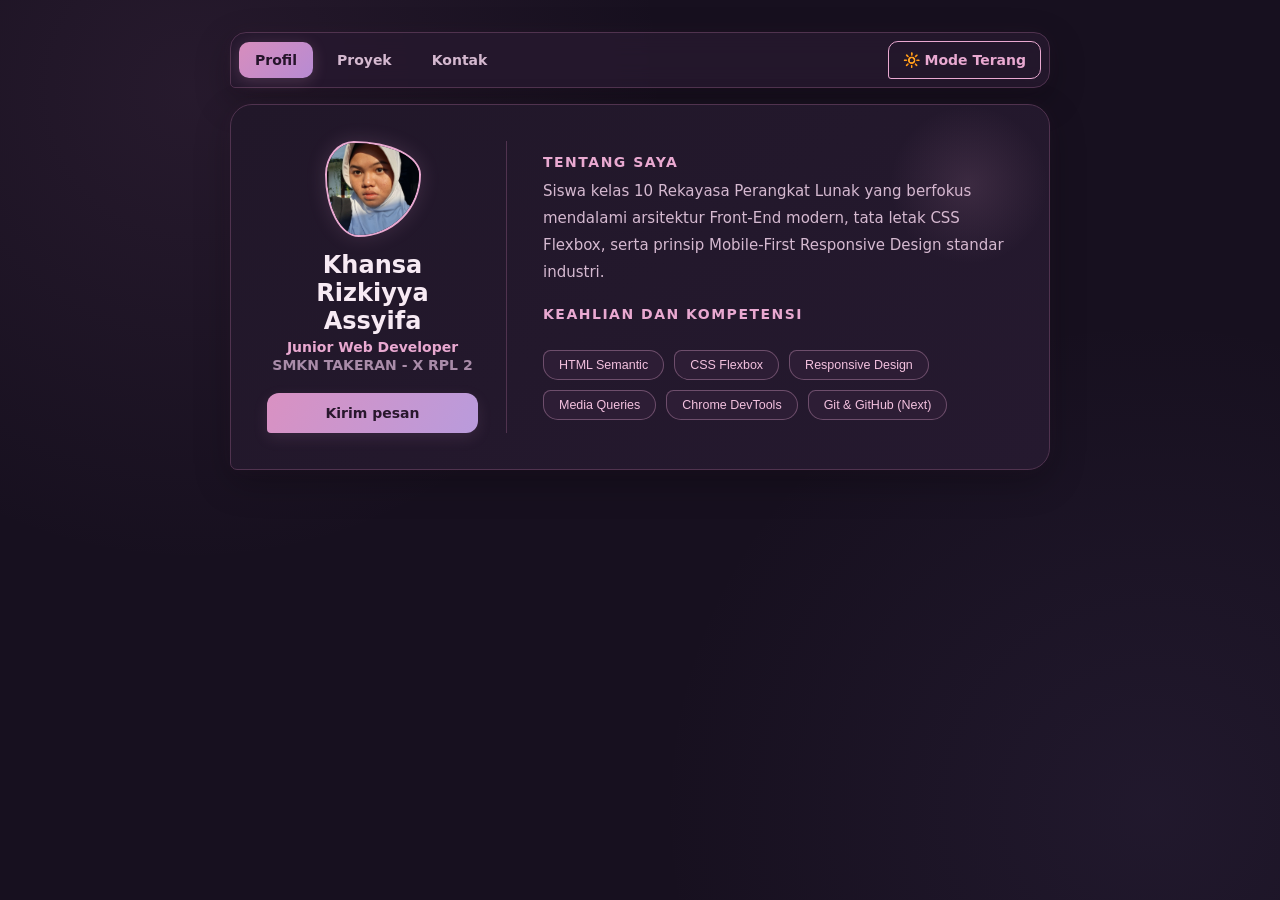
==== index.html @ a2164241 "New Module // 7 adding main js" ====
<!DOCTYPE html>
<html lang="id">
<head>
    <meta charset="UTF-8">
    <meta name="viewport" content="width=device-width, initial-scale=1.0">
    <title>Profil Digital Responsive - Khansa Rizkiyya Assyifa</title>
    <link rel="stylesheet" href="css/style.css">
    <script src="js/main.js" defer></script>
</head>
<body>
    <nav class="site-navigation" aria-label="Navigasi utama">
        <a class="nav-link" href="index.html" aria-current="page">Profil</a>
        <a class="nav-link" href="proyek.html">Proyek</a>
        <a class="nav-link" href="kontak.html">Kontak</a>
        <button id="btnToggleTema" class="btn-tema" type="button"></button>
    </nav>

    <main class="page-wrapper">
        <article class="profile-card">
            <header class="card-aside">
                <div class="avatar-box">
                    <span class="avatar-icon">
                        <img src="img/foto_profil.jpg" class="avatar-image" alt="Avatar">
                    </span>
                </div>
                <h1 class="student-name">Khansa Rizkiyya Assyifa</h1>
                <p class="student-role">Junior Web Developer</p>
                <p class="student-school">SMKN TAKERAN - X RPL 2</p>
                <a href="#" id="btnKontak" class="btn-contact">Kirim pesan</a>
            </header>
            <section class="card-content">
                <div class="bio-section">
                    <h2 class="section-heading">Tentang Saya</h2>
                    <p class="bio-text">
                        Siswa kelas 10 Rekayasa Perangkat Lunak yang berfokus mendalami arsitektur Front-End modern, tata letak CSS Flexbox, serta prinsip Mobile-First Responsive Design standar industri.
                    </p>
                </div>
                 <h2 class="section-heading">KEAHLIAN DAN KOMPETENSI</h2>
                <div class="skill-matrix">
                  <button class="skill-badge" data-title="HTML Semantic" data-info="Penggunaan tag HTML sesuai dengan fungsi dan maknanya untuk meningkatkan struktur dokumen dan SEO.">HTML Semantic</button>
                  <button class="skill-badge" data-title="CSS Flexbox" data-info="Modul tata letak CSS3 untuk mengatur posisi dan perataan elemen secara fleksibel dan responsif.">CSS Flexbox</button>
                  <button class="skill-badge" data-title="Responsive Design" data-info="Teknik pembuatan tampilan web yang dapat menyesuaikan dengan berbagai ukuran layar perangkat secara otomatis.">Responsive Design</button>
                  <button class="skill-badge" data-title="Media Queries" data-info="Fitur CSS untuk menerapkan style khusus berdasarkan karakteristik perangkat seperti lebar layar.">Media Queries</button>
                  <button class="skill-badge" data-title="Chrome DevTools" data-info="Alat pengembang bawaan browser Chrome untuk mendebug HTML, CSS, dan JavaScript secara langsung.">Chrome DevTools</button>
                  <button class="skill-badge" data-title="Git & GitHub" data-info="Sistem kontrol versi untuk mengelola riwayat perubahan kode program dan kolaborasi tim.">Git & GitHub (Next)</button>
                </div>
            </section>
        </article>
    </main>

    <div id="modalKontak" class="modal-overlay">
        <div class="modal-box">
            <h2>Kirim Pesan</h2>
            <p>Silahkan hubungi saya melalui email: aruaruarika84@gmail.com</p>
            <button id="btnTutupModal" class="btn-tutup">Tutup</button>
        </div>
    </div>
    <div id="modalSkill" class="modal-overlay">
  <div class="modal-box">
    <h2 id="modalSkillTitle">Detail Keahlian</h2>
    <p id="modalSkillInfo" class="modal-skill-info"></p>
    <button id="btnTutupModalSkill" class="btn-tutup">Tutup</button>
  </div>
</div>
    <script src="js/script.js" defer></script>
</body>
</html>
---- css/style.css ----
/* style saya */

* {
    margin: 0;
    padding: 0;
    box-sizing: border-box;
}

:root {
    /* DARK MODE */
    --bg: #17101f;
    --surface: #211729;
    --surface-2: #2d1d35;
    --surface-3: #38243f;

    --border: #50334f;
    --border-soft: rgba(233, 169, 209, 0.18);

    --text: #f7eaf4;
    --text-secondary: #d5b9d0;
    --muted: #a98ca9;

    --primary: #e9a9d1;
    --primary-hover: #f3c1df;
    --primary-dark: #382039;

    --accent: #c8a5e8;
    --cyan: #a5dce9;
    --yellow: #f5dfa0;

    --shadow:
        0 12px 35px rgba(0, 0, 0, 0.25),
        0 0 20px rgba(214, 146, 197, 0.05);

    --radius: 18px;
}

/* Reset & Body */

body {
    font-family: 'Segoe UI', system-ui, -apple-system, sans-serif;
    background:
        radial-gradient(
            circle at 15% 10%,
            rgba(177, 113, 170, 0.10),
            transparent 35%
        ),
        radial-gradient(
            circle at 90% 90%,
            rgba(133, 108, 184, 0.09),
            transparent 35%
        ),
        var(--bg);

    color: var(--text);
    min-height: 100vh;
    display: flex;
    flex-direction: column;
    justify-content: flex-start;
    align-items: center;
    padding: 16px;
    transition: background 0.35s ease, color 0.35s ease;
}

/* Site Navigation */

.site-navigation {
    width: 100%;
    max-width: 820px;
    display: flex;
    align-items: center;
    gap: 8px;
    padding: 8px;
    margin-bottom: 16px;

    background: rgba(38, 25, 46, 0.88);
    border: 1px solid var(--border);
    border-radius: 16px 16px 16px 5px;

    box-shadow: var(--shadow);
    backdrop-filter: blur(12px);
}

.nav-link {
    padding: 10px 16px;
    border-radius: 10px;
    color: var(--text-secondary);
    font-size: 14px;
    font-weight: 600;
    text-decoration: none;
    transition: all 0.25s ease;
}

.nav-link:hover {
    background: var(--surface-3);
    color: var(--primary);
}

.nav-link[aria-current="page"] {
    background: linear-gradient(
        135deg,
        #d78dbd,
        #b78bd3
    );
    color: #25142a;
    box-shadow: 0 3px 15px rgba(233, 169, 209, 0.2);
}

/* Page Wrapper */

.page-wrapper {
    width: 100%;
    max-width: 820px;
}

.profile-card {
    position: relative;
    overflow: hidden;

    background: linear-gradient(
        145deg,
        var(--surface),
        #25192f
    );

    border: 1px solid var(--border);
    border-radius: 22px 22px 22px 7px;
    padding: 24px;

    box-shadow: var(--shadow);
}

/* Decorative lunar highlight */

.profile-card::before {
    content: "";
    position: absolute;
    top: 0;
    right: 0;
    width: 160px;
    height: 160px;

    background: radial-gradient(
        circle,
        rgba(233, 169, 209, 0.12),
        transparent 70%
    );

    pointer-events: none;
}

/* Card Aside */

.card-aside {
    display: flex;
    flex-direction: column;
    align-items: center;
    padding-bottom: 20px;
    border-bottom: 1px solid var(--border);
}

.avatar-box {
    width: 84px;
    height: 84px;

    background: var(--surface-2);
    border: 2px solid var(--primary);
    border-radius: 30% 70% 65% 35% / 35% 35% 65% 65%;

    display: flex;
    justify-content: center;
    align-items: center;

    margin-bottom: 14px;
    overflow: hidden;

    box-shadow: 0 0 20px rgba(233, 169, 209, 0.16);
}

.avatar-icon {
    width: 100%;
    height: 100%;
    display: flex;
}

.avatar-image {
    width: 100%;
    height: 100%;
    object-fit: cover;
    object-position: center;
}

.student-name {
    font-size: 22px;
    color: var(--text);
    font-weight: 700;
    text-align: center;
}

.student-role {
    color: var(--primary);
    font-size: 14px;
    font-weight: 600;
    margin-top: 4px;
}

.student-school {
    color: var(--muted);
    font-size: 14px;
    font-weight: 600;
    margin-top: 2px;
}

/* Contact Button */

.btn-contact {
    margin-top: 12px;
    display: inline-block;
    width: 100%;
    text-align: center;

    background: linear-gradient(
        120deg,
        #d991c2,
        #b99bdc
    );

    color: #29172d;
    text-decoration: none;
    padding: 12px 20px;

    border-radius: 12px 12px 12px 4px;

    font-weight: 700;
    font-size: 14px;

    transition: all 0.25s ease;
    cursor: pointer;
    border: none;

    box-shadow: 0 5px 15px rgba(217, 145, 194, 0.12);
}

.btn-contact:hover {
    filter: brightness(1.12);
    transform: translateY(-3px);
    box-shadow: 0 8px 20px rgba(217, 145, 194, 0.2);
}

/* Contact Form */

form label {
  display: block;
  margin-top: 1rem;
  margin-bottom: 0.3rem;
  font-weight: 600;
}

form input,
form textarea {
  display: block;
  width: 100%;
  box-sizing: border-box;
  padding: 0.7rem 0.9rem;
  border: 1px solid #724f79;
  border-radius: 10px;
  background-color: #2a1a33;
  color: #ffffff;
  font-family: inherit;
  font-size: 1rem;
}

form input::placeholder,
form textarea::placeholder {
  color: #9a96b8;
}

form textarea {
  min-height: 130px;
  resize: vertical;
}

#hitung-karakter {
  display: block;
  margin-top: 0.3rem;
  font-size: 0.875rem;
  text-align: right;
}

form button {
  margin-top: 1.2rem;
}

/* Card Content */

.card-content {
    display: flex;
    flex-direction: column;
    gap: 20px;
    margin-top: 20px;
}

.section-heading {
    font-size: 14px;
    color: var(--primary);
    text-transform: uppercase;
    letter-spacing: 1.5px;
    margin-bottom: 8px;
    font-weight: 700;
}

.bio-text {
    font-size: 14px;
    line-height: 1.8;
    color: var(--text-secondary);
}

/* Skill Matrix */

.skill-matrix {
    display: flex;
    flex-wrap: wrap;
    gap: 10px;
}

.skill-badge {
    background: var(--surface-2);
    border: 1px solid rgba(233, 169, 209, 0.35);
    color: var(--primary-hover);

    padding: 7px 15px;
    border-radius: 8px 16px 16px 16px;

    font-size: 12.5px;
    font-weight: 500;

    transition: all 0.25s ease;
    cursor: pointer;
    outline: none;
}

.skill-badge:hover,
.skill-badge:focus-visible {
    border-color: var(--cyan);
    background: var(--surface-3);
    color: var(--cyan);
    transform: translateY(-3px);
    box-shadow: 0 5px 15px rgba(165, 220, 233, 0.10);
}

.skill-badge:active {
    transform: translateY(0);
}

/* Theme Toggle Button */

.btn-tema {
    margin: 0 0 0 auto;
    padding: 10px 14px;

    background: transparent;
    border: 1px solid var(--primary);
    border-radius: 10px 10px 10px 3px;

    color: var(--primary);
    font: inherit;
    font-size: 14px;
    font-weight: 600;

    cursor: pointer;
    transition: all 0.3s ease;
}

.btn-tema:hover {
    background: var(--primary);
    color: var(--primary-dark);
    box-shadow: 0 0 16px rgba(233, 169, 209, 0.2);
}

/* Modal */

.modal-overlay {
    position: fixed;
    inset: 0;
    width: 100%;
    height: 100%;

    background: rgba(12, 7, 17, 0.78);

    display: none;
    justify-content: center;
    align-items: center;

    z-index: 1000;
    backdrop-filter: blur(5px);
}

.modal-overlay.show {
    display: flex;
}

.modal-box {
    background: var(--surface-2);
    color: var(--text);

    padding: 30px;
    border-radius: 20px 20px 20px 6px;

    text-align: center;
    width: 90%;
    max-width: 400px;

    border: 1px solid var(--border);
    box-shadow: 0 15px 50px rgba(0, 0, 0, 0.35);
}

.modal-skill-info {
    margin-top: 12px;
    line-height: 1.7;
    color: var(--text-secondary);
}

.btn-tutup {
    margin-top: 20px;
    background: #d77ba6;
    color: #29172d;

    border: none;
    padding: 9px 18px;

    border-radius: 9px;
    font-weight: 600;
    cursor: pointer;

    transition: all 0.2s ease;
}

.btn-tutup:hover {
    background: #efaccd;
    transform: translateY(-2px);
}

/* Projects */

.projects-wrapper {
    width: 100%;
    max-width: 820px;
}

.projects-card {
    background: linear-gradient(
        145deg,
        var(--surface),
        #25192f
    );

    border: 1px solid var(--border);
    border-radius: 22px 22px 22px 7px;
    padding: 24px;

    box-shadow: var(--shadow);
}

.projects-header {
    display: flex;
    flex-direction: column;
    gap: 10px;

    padding-bottom: 20px;
    border-bottom: 1px solid var(--border);
}

.projects-header .student-name {
    text-align: left;
}

.project-list {
    display: grid;
    gap: 16px;
    margin-top: 20px;
}

.project-item {
    padding: 20px;

    background: var(--surface-2);
    border: 1px solid var(--border-soft);

    border-left: 3px solid var(--accent);
    border-radius: 5px 15px 15px 5px;

    transition: all 0.25s ease;
}

.project-item:hover {
    border-left-color: var(--primary);
    transform: translateX(4px);
    background: var(--surface-3);
}

.project-label {
    color: var(--yellow);
    font-size: 12px;
    font-weight: 700;
    margin-bottom: 10px;
    letter-spacing: 0.5px;
}

.project-link {
    display: inline-block;
    margin-top: 16px;

    color: var(--cyan);
    font-weight: 600;
    text-decoration: none;

    transition: color 0.2s ease;
}

.project-link:hover {
    color: var(--primary);
    text-decoration: underline;
}

/* Light Mode */

body.light-mode {
    --bg: #f5f0ff;
    --surface: #ffffff;
    --surface-2: #f0e9ff;
    --surface-3: #e7dcfb;

    --border: #d9c9ef;
    --border-soft: rgba(161, 128, 205, 0.22);

    --text: #352747;
    --text-secondary: #655675;
    --muted: #897b9b;

    --primary: #9775c6;
    --primary-hover: #8060b1;
    --primary-dark: #f5f0ff;

    --accent: #a7cbdc;
    --cyan: #368eaa;
    --yellow: #98742a;

    --shadow:
        0 12px 30px rgba(117, 91, 161, 0.09),
        0 3px 10px rgba(184, 158, 222, 0.08);

    background:
        radial-gradient(
            circle at 10% 5%,
            rgba(245, 223, 160, 0.35),
            transparent 32%
        ),
        radial-gradient(
            circle at 90% 90%,
            rgba(185, 234, 242, 0.38),
            transparent 35%
        ),
        var(--bg);

    color: var(--text);
}

body.light-mode .site-navigation {
    background: rgba(255, 255, 255, 0.85);
    border-color: var(--border);
}

body.light-mode .profile-card,
body.light-mode .projects-card {
    background: rgba(255, 255, 255, 0.9);
    border-color: var(--border);
    box-shadow: var(--shadow);
}

body.light-mode .nav-link {
    color: var(--text-secondary);
}

body.light-mode .nav-link:hover {
    background: #e9e0f7;
    color: #604681;
}

body.light-mode .nav-link[aria-current="page"] {
    background: linear-gradient(
        120deg,
        #d9c6f4,
        #c4dfe9
    );
    color: #38284e;
}

body.light-mode .student-name {
    color: var(--text);
}

body.light-mode .student-role {
    color: #8964bb;
}

body.light-mode .student-school {
    color: #897b9b;
}

body.light-mode .card-aside,
body.light-mode .projects-header {
    border-color: var(--border);
}

body.light-mode .bio-text {
    color: var(--text-secondary);
}

body.light-mode .avatar-box {
    background: #eee5fb;
    border-color: #bda2e3;
    box-shadow: 0 0 18px rgba(181, 151, 220, 0.2);
}

body.light-mode .skill-badge {
    background: #f0e9ff;
    border-color: #d3c0ec;
    color: #684d91;
}

body.light-mode .skill-badge:hover {
    background: #e1f3f7;
    border-color: #8dcbd9;
    color: #287e99;
}

body.light-mode .btn-contact {
    background: linear-gradient(
        120deg,
        #d9c4f3,
        #c5e7ee
    );
    color: #352747;
}

body.light-mode .btn-tema {
    color: #8060b1;
    border-color: #bda2e3;
}

body.light-mode .btn-tema:hover {
    background: #e7dcfb;
    color: #533b78;
}

body.light-mode .projects-card .student-role,
body.light-mode .project-label {
    color: #98742a;
}

body.light-mode .project-item {
    background: #f4efff;
    border-color: #dfd1f1;
    border-left-color: #b5a0dc;
}

body.light-mode .project-item:hover {
    background: #edf8fa;
    border-left-color: #78bdce;
}

body.light-mode .project-link {
    color: #3288a2;
}

body.light-mode .modal-overlay {
    background: rgba(49, 34, 68, 0.4);
}

body.light-mode .modal-box {
    background: #ffffff;
    color: var(--text);
    border-color: var(--border);
}

body.light-mode .modal-skill-info {
    color: var(--text-secondary);
}

body.light-mode .btn-tutup {
    background: #e5d6f7;
    color: #49365e;
}

body.light-mode .btn-tutup:hover {
    background: #cfeef3;
}

/* Responsive — Desktop */

@media screen and (min-width: 680px) {
    body {
        padding: 32px;
    }

    .profile-card {
        display: flex;
        flex-direction: row;
        align-items: stretch;
        padding: 36px;
        gap: 36px;
    }

    .card-aside {
        width: 240px;
        flex-shrink: 0;

        padding-bottom: 0;
        padding-right: 28px;

        border-bottom: none;
        border-right: 1px solid var(--border);

        justify-content: center;
    }

    .avatar-box {
        width: 96px;
        height: 96px;
    }

    .student-name {
        font-size: 24px;
    }

    .btn-contact {
        width: 100%;
        margin-top: 20px;
    }

    .card-content {
        flex: 1;
        justify-content: center;
        margin-top: 0;
    }

    .bio-text {
        font-size: 15px;
    }

    .projects-card {
        padding: 36px;
    }
}

/* Responsive — Mobile */

@media screen and (max-width: 480px) {
    body {
        padding: 12px;
    }

    .site-navigation {
        gap: 4px;
        padding: 6px;
        border-radius: 13px 13px 13px 5px;
    }

    .nav-link {
        padding: 9px 10px;
        font-size: 13px;
    }

    .btn-tema {
        padding: 9px 10px;
        font-size: 12px;
    }

    .profile-card,
    .projects-card {
        padding: 18px;
    }

    .student-name {
        font-size: 20px;
        overflow-wrap: anywhere;
    }

    .project-item {
        padding: 16px;
    }

    .modal-box {
        max-height: calc(100vh - 24px);
        overflow-y: auto;
        padding: 24px 18px;
    }
}

/* Accessibility */

button:focus-visible,
a:focus-visible,
.skill-badge:focus-visible {
    outline: 2px solid var(--cyan);
    outline-offset: 4px;
}

@media (prefers-reduced-motion: reduce) {
    *,
    *::before,
    *::after {
        transition-duration: 0.01ms !important;
        animation-duration: 0.01ms !important;
    }
}
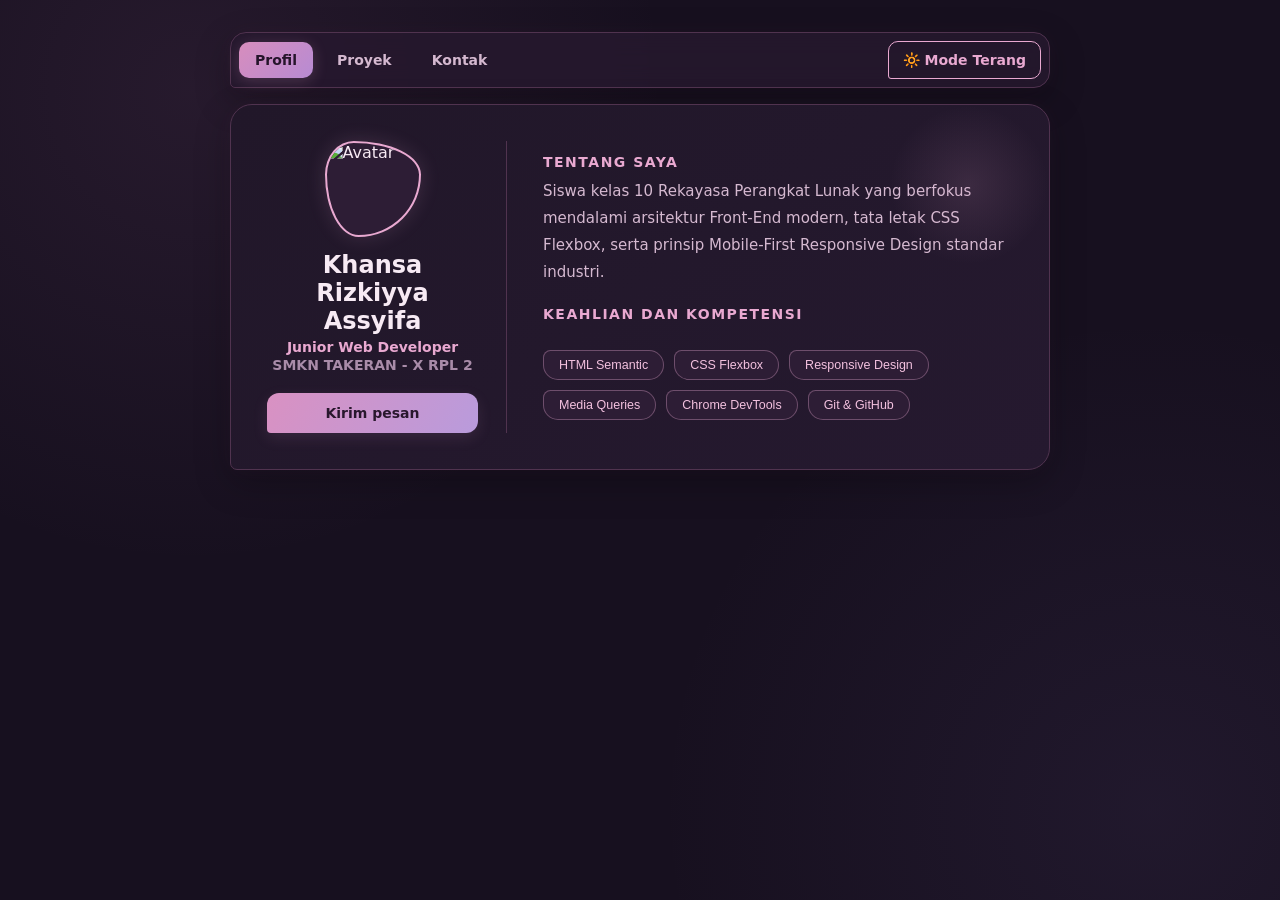
==== commit d77dbde2: "fix: to fix the changes" ====
--- a/index.html
+++ b/index.html
@@ -12,7 +12,7 @@
         <a class="nav-link" href="index.html" aria-current="page">Profil</a>
         <a class="nav-link" href="proyek.html">Proyek</a>
         <a class="nav-link" href="kontak.html">Kontak</a>
-        <button id="btnToggleTema" class="btn-tema" type="button"></button>
+        <button id="btnToggleTema" class="btn-tema" type="button">Mode Gelap</button>
     </nav>
 
     <main class="page-wrapper">
@@ -20,13 +20,13 @@
             <header class="card-aside">
                 <div class="avatar-box">
                     <span class="avatar-icon">
-                        <img src="img/foto_profil.jpg" class="avatar-image" alt="Avatar">
+                        <img src="img/foto-profil.jpg" class="avatar-image" alt="Avatar">
                     </span>
                 </div>
                 <h1 class="student-name">Khansa Rizkiyya Assyifa</h1>
                 <p class="student-role">Junior Web Developer</p>
                 <p class="student-school">SMKN TAKERAN - X RPL 2</p>
-                <a href="#" id="btnKontak" class="btn-contact">Kirim pesan</a>
+                <a href="kontak.html" class="btn-contact">Kirim pesan</a>
             </header>
             <section class="card-content">
                 <div class="bio-section">
@@ -42,7 +42,7 @@
                   <button class="skill-badge" data-title="Responsive Design" data-info="Teknik pembuatan tampilan web yang dapat menyesuaikan dengan berbagai ukuran layar perangkat secara otomatis.">Responsive Design</button>
                   <button class="skill-badge" data-title="Media Queries" data-info="Fitur CSS untuk menerapkan style khusus berdasarkan karakteristik perangkat seperti lebar layar.">Media Queries</button>
                   <button class="skill-badge" data-title="Chrome DevTools" data-info="Alat pengembang bawaan browser Chrome untuk mendebug HTML, CSS, dan JavaScript secara langsung.">Chrome DevTools</button>
-                  <button class="skill-badge" data-title="Git & GitHub" data-info="Sistem kontrol versi untuk mengelola riwayat perubahan kode program dan kolaborasi tim.">Git & GitHub (Next)</button>
+                  <button class="skill-badge" data-title="Git & GitHub" data-info="Sistem kontrol versi untuk mengelola riwayat perubahan kode program dan kolaborasi tim.">Git & GitHub</button>
                 </div>
             </section>
         </article>
@@ -51,17 +51,16 @@
     <div id="modalKontak" class="modal-overlay">
         <div class="modal-box">
             <h2>Kirim Pesan</h2>
-            <p>Silahkan hubungi saya melalui email: aruaruarika84@gmail.com</p>
+            <p>Silahkan hubungi saya melalui email: raffakarmini@gmail.com</p>
             <button id="btnTutupModal" class="btn-tutup">Tutup</button>
         </div>
     </div>
     <div id="modalSkill" class="modal-overlay">
-  <div class="modal-box">
-    <h2 id="modalSkillTitle">Detail Keahlian</h2>
-    <p id="modalSkillInfo" class="modal-skill-info"></p>
-    <button id="btnTutupModalSkill" class="btn-tutup">Tutup</button>
-  </div>
-</div>
-    <script src="js/script.js" defer></script>
+        <div class="modal-box">
+            <h2 id="modalSkillTitle">Detail Keahlian</h2>
+            <p id="modalSkillInfo" class="modal-skill-info"></p>
+            <button id="btnTutupModalSkill" class="btn-tutup">Tutup</button>
+        </div>
+    </div>
 </body>
 </html>
--- a/css/style.css
+++ b/css/style.css
@@ -248,7 +248,6 @@
 }
 
 /* Contact Form */
-
 form label {
   display: block;
   margin-top: 1rem;
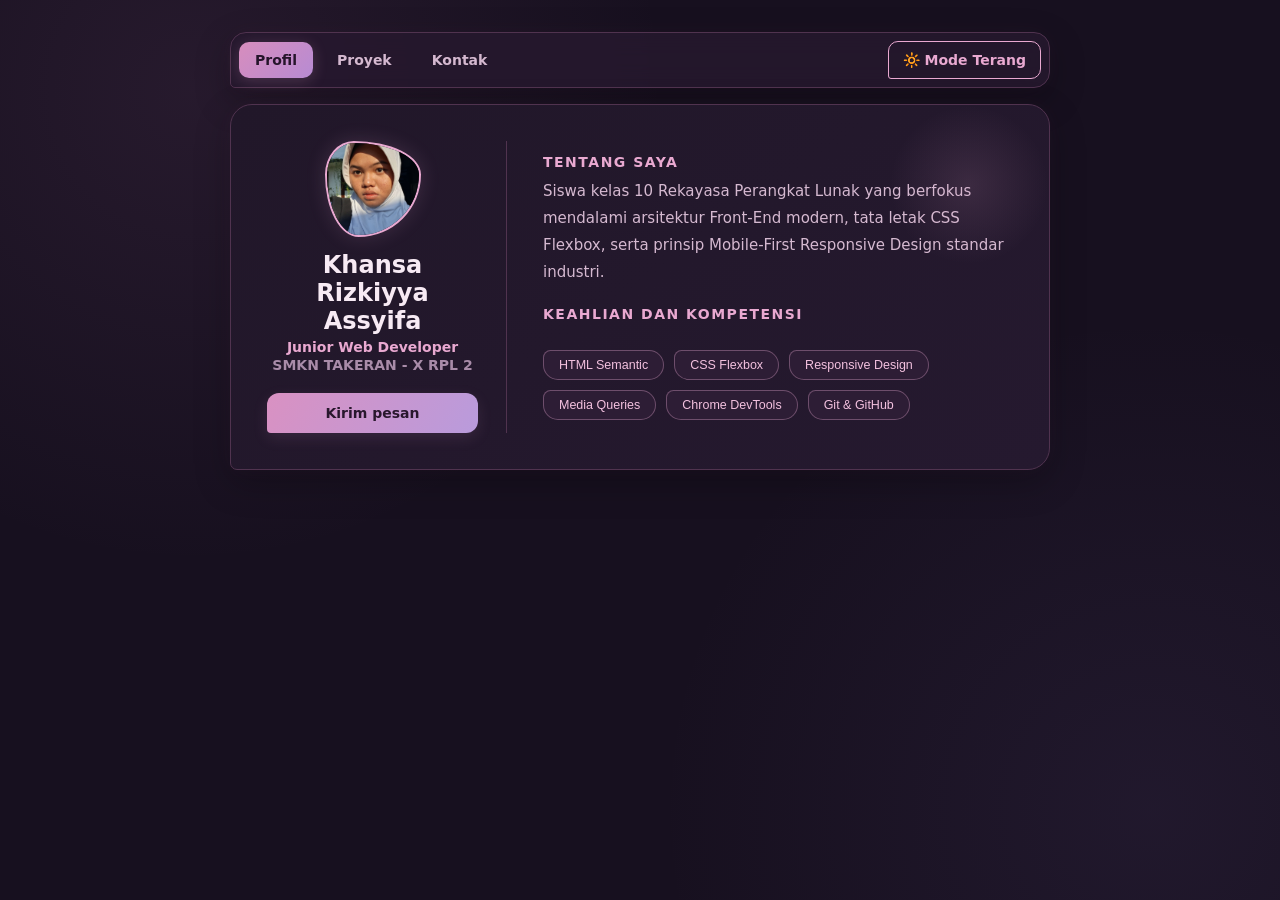
==== commit 97949008: "fix: missed that one, fixed" ====
--- a/index.html
+++ b/index.html
@@ -20,7 +20,7 @@
             <header class="card-aside">
                 <div class="avatar-box">
                     <span class="avatar-icon">
-                        <img src="img/foto-profil.jpg" class="avatar-image" alt="Avatar">
+                        <img src="img/foto_profil.jpg" class="avatar-image" alt="Avatar">
                     </span>
                 </div>
                 <h1 class="student-name">Khansa Rizkiyya Assyifa</h1>
